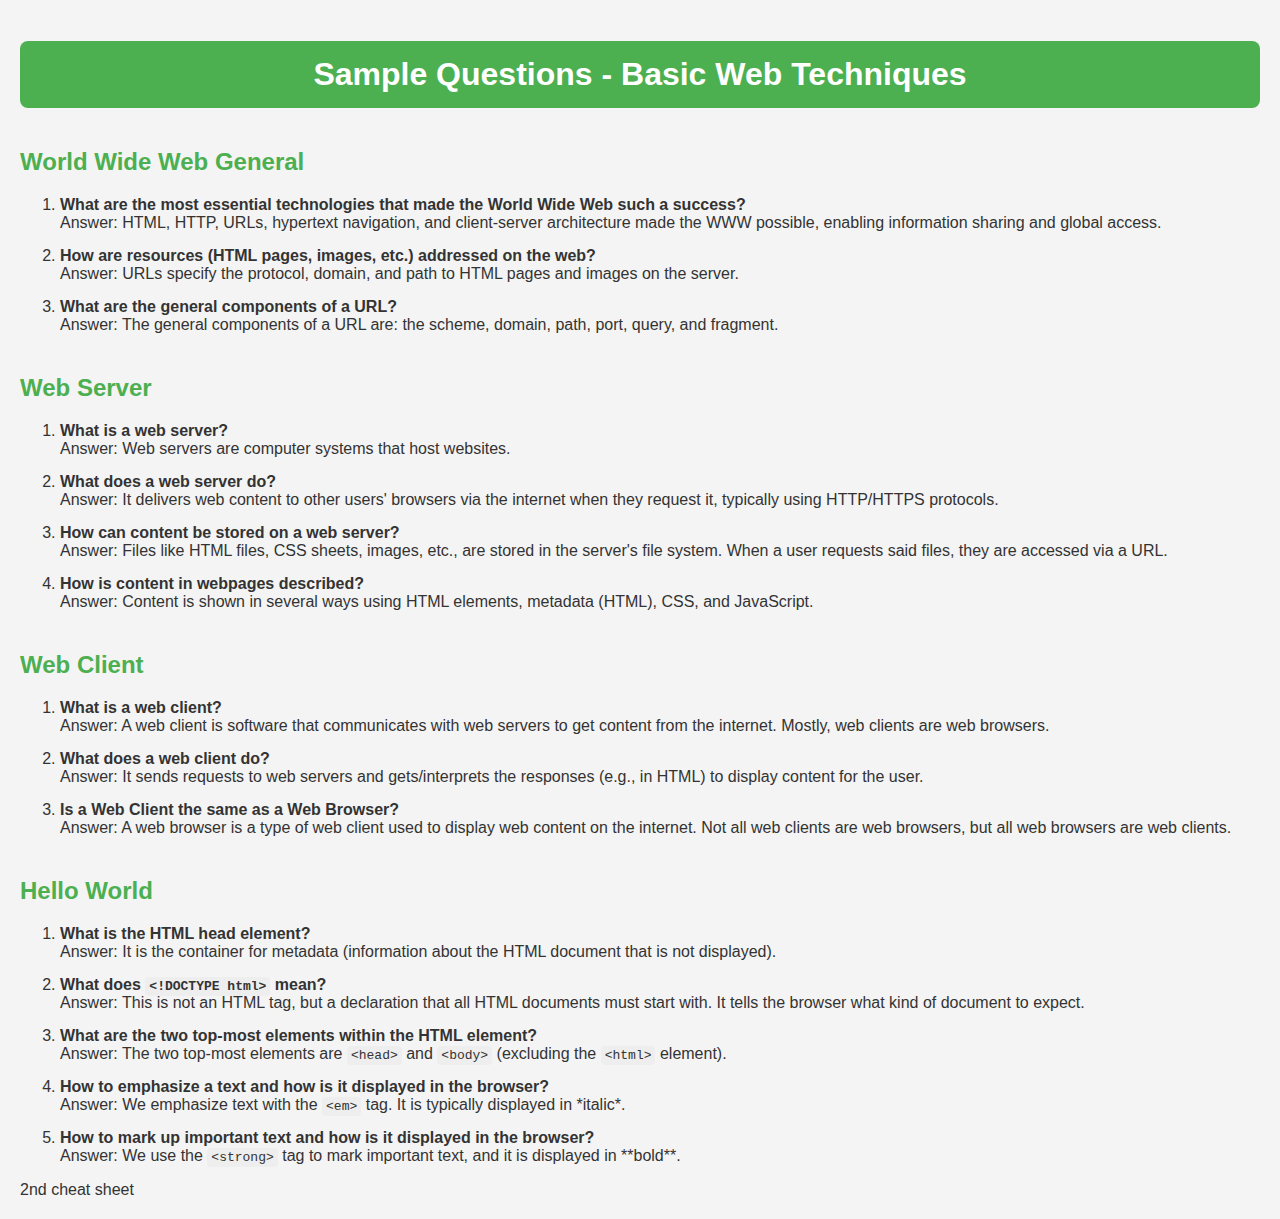
==== Cheatsheet1/index.html @ d6e103d2 "Added cheatsheets" ====
<!DOCTYPE html>
<html lang="en">
<head>
    <meta charset="UTF-8">
    <meta name="viewport" content="width=device-width, initial-scale=1.0">
    <title>Sample Questions - Basic Web Techniques</title>
    <link rel="stylesheet" href="styles.css">
</head>
<body>
    <h1>Sample Questions - Basic Web Techniques</h1>

    <h2>World Wide Web General</h2>
    <ol>
        <li><strong>What are the most essential technologies that made the World Wide Web such a success?</strong><br>
            Answer: HTML, HTTP, URLs, hypertext navigation, and client-server architecture made the WWW possible, enabling information sharing and global access.
        </li>
        <li><strong>How are resources (HTML pages, images, etc.) addressed on the web?</strong><br>
            Answer: URLs specify the protocol, domain, and path to HTML pages and images on the server.
        </li>
        <li><strong>What are the general components of a URL?</strong><br>
            Answer: The general components of a URL are: the scheme, domain, path, port, query, and fragment.
        </li>
    </ol>

    <h2>Web Server</h2>
    <ol>
        <li><strong>What is a web server?</strong><br>
            Answer: Web servers are computer systems that host websites.
        </li>
        <li><strong>What does a web server do?</strong><br>
            Answer: It delivers web content to other users' browsers via the internet when they request it, typically using HTTP/HTTPS protocols.
        </li>
        <li><strong>How can content be stored on a web server?</strong><br>
            Answer: Files like HTML files, CSS sheets, images, etc., are stored in the server's file system. When a user requests said files, they are accessed via a URL.
        </li>
        <li><strong>How is content in webpages described?</strong><br>
            Answer: Content is shown in several ways using HTML elements, metadata (HTML), CSS, and JavaScript.
        </li>
    </ol>

    <h2>Web Client</h2>
    <ol>
        <li><strong>What is a web client?</strong><br>
            Answer: A web client is software that communicates with web servers to get content from the internet. Mostly, web clients are web browsers.
        </li>
        <li><strong>What does a web client do?</strong><br>
            Answer: It sends requests to web servers and gets/interprets the responses (e.g., in HTML) to display content for the user.
        </li>
        <li><strong>Is a Web Client the same as a Web Browser?</strong><br>
            Answer: A web browser is a type of web client used to display web content on the internet. Not all web clients are web browsers, but all web browsers are web clients.
        </li>
    </ol>

    <h2>Hello World</h2>
    <ol>
        <li><strong>What is the HTML head element?</strong><br>
            Answer: It is the container for metadata (information about the HTML document that is not displayed).
        </li>
        <li><strong>What does <code>&lt;!DOCTYPE html&gt;</code> mean?</strong><br>
            Answer: This is not an HTML tag, but a declaration that all HTML documents must start with. It tells the browser what kind of document to expect.
        </li>
        <li><strong>What are the two top-most elements within the HTML element?</strong><br>
            Answer: The two top-most elements are <code>&lt;head&gt;</code> and <code>&lt;body&gt;</code> (excluding the <code>&lt;html&gt;</code> element).
        </li>
        <li><strong>How to emphasize a text and how is it displayed in the browser?</strong><br>
            Answer: We emphasize text with the <code>&lt;em&gt;</code> tag. It is typically displayed in *italic*.
        </li>
        <li><strong>How to mark up important text and how is it displayed in the browser?</strong><br>
            Answer: We use the <code>&lt;strong&gt;</code> tag to mark important text, and it is displayed in **bold**.
        </li>
    </ol>
    <a href="https://jimmy0rban.github.io/Cheat-sheet/">2nd cheat sheet</a>
</body>
</html>
---- Cheatsheet1/styles.css ----
body {
    font-family: Arial, sans-serif;
    background-color: #f4f4f4;
    color: #333;  /* Text color */
    margin: 0;
    padding: 20px;
}

/* Header styles */
h1 {
    background-color: #4CAF50;  /* Green background */
    color: white;  /* White text */
    padding: 15px;
    border-radius: 8px;
    text-align: center;
}

/* Sub-heading styles */
h2 {
    color: #4CAF50;  /* Green text */
    margin-top: 40px;
}

/* List item styles */
li {
    margin-bottom: 15px;
}

/* Links in the document */
a {
    color: #333;  /* Default link color */
    text-decoration: none;
}

/* Link hover effect */
a:hover {
    color: #4CAF50;  /* Change link color on hover */
    text-decoration: underline;  /* Add underline on hover */
}

/* Styling code elements */
code {
    background-color: #eee;
    padding: 2px 4px;
    border-radius: 4px;
}
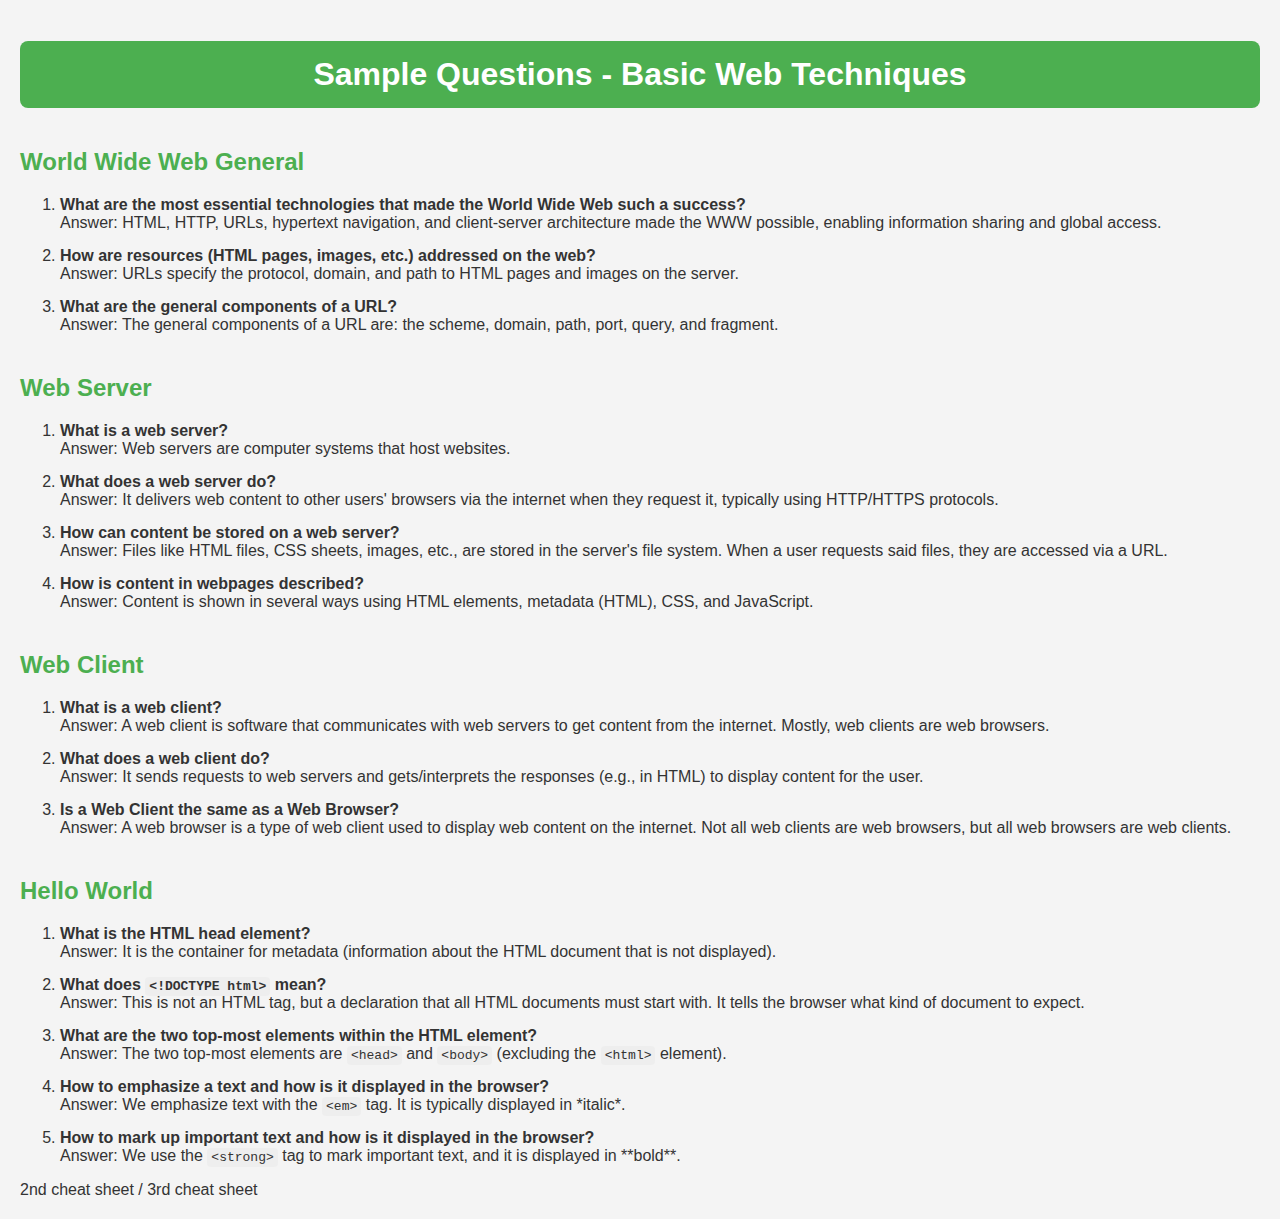
==== commit 281c74e3: "update" ====
--- a/Cheatsheet1/index.html
+++ b/Cheatsheet1/index.html
@@ -69,6 +69,6 @@
             Answer: We use the <code>&lt;strong&gt;</code> tag to mark important text, and it is displayed in **bold**.
         </li>
     </ol>
-    <a href="https://jimmy0rban.github.io/Cheat-sheet/">2nd cheat sheet</a>
+    <a href="https://Jimmy0rban.github.io/Cheatsheet2/">2nd cheat sheet</a> / <a href="https://Jimmy0rban.github.io/Cheatsheet3/">3rd cheat sheet</a>
 </body>
 </html>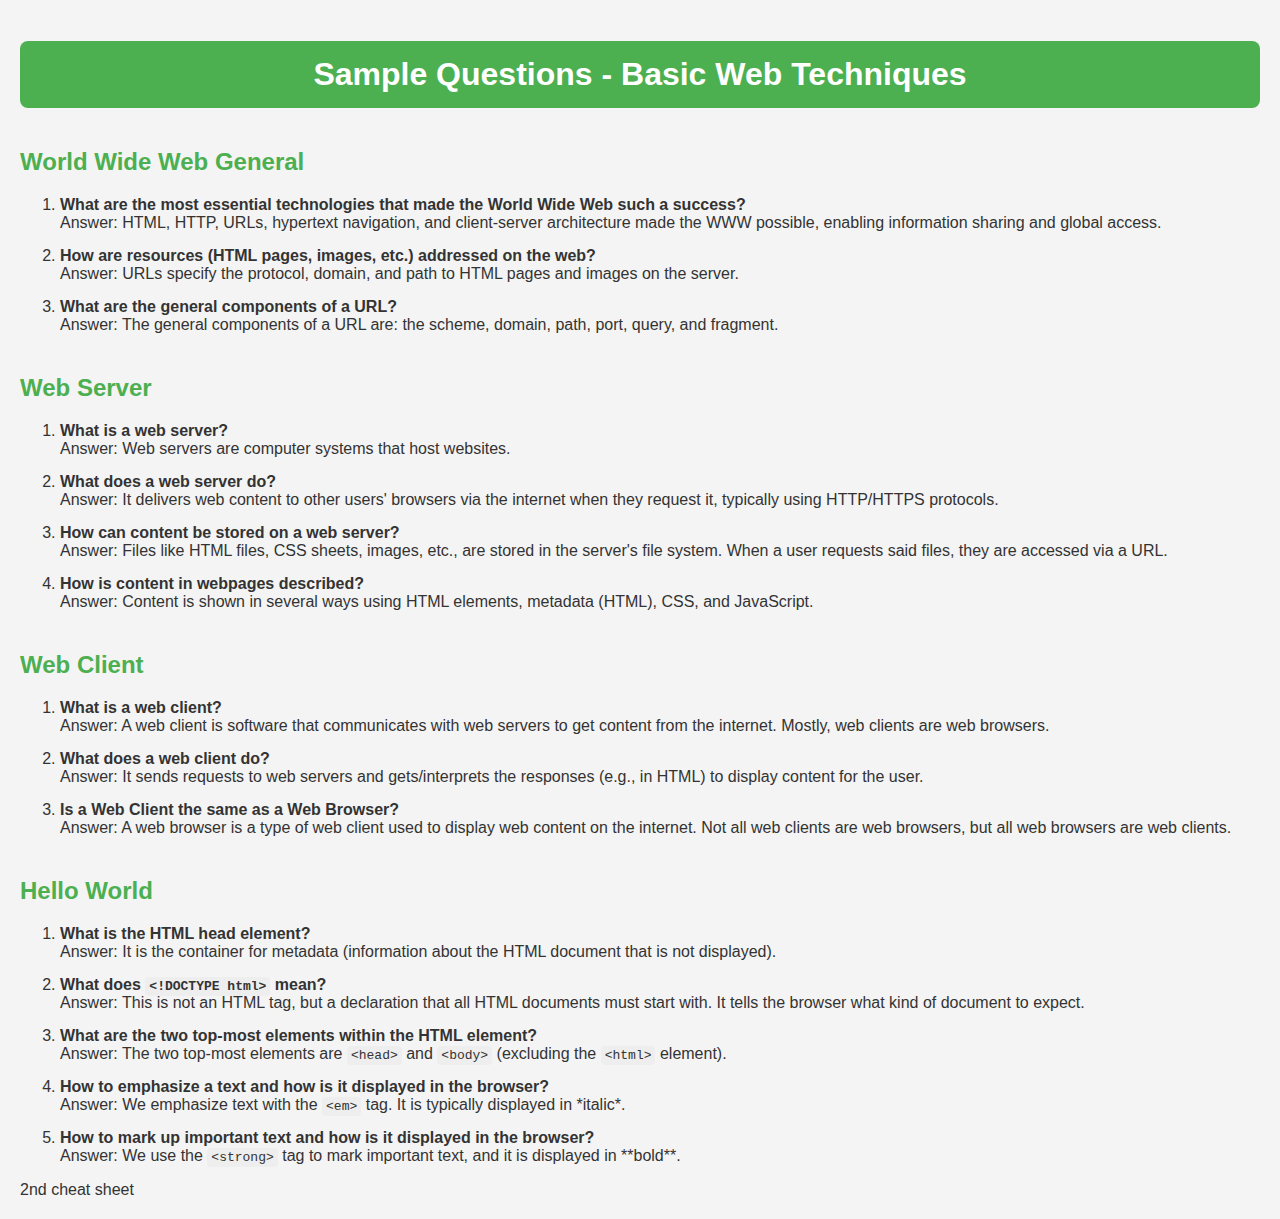
==== commit c17471a2: "added 4 cheatsheet" ====
--- a/Cheatsheet1/index.html
+++ b/Cheatsheet1/index.html
@@ -69,6 +69,6 @@
             Answer: We use the <code>&lt;strong&gt;</code> tag to mark important text, and it is displayed in **bold**.
         </li>
     </ol>
-    <a href="https://Jimmy0rban.github.io/Cheatsheet2/">2nd cheat sheet</a> / <a href="https://Jimmy0rban.github.io/Cheatsheet3/">3rd cheat sheet</a>
+    <a href="https://Jimmy0rban.github.io/Cheatsheet2/">2nd cheat sheet</a> 
 </body>
 </html>